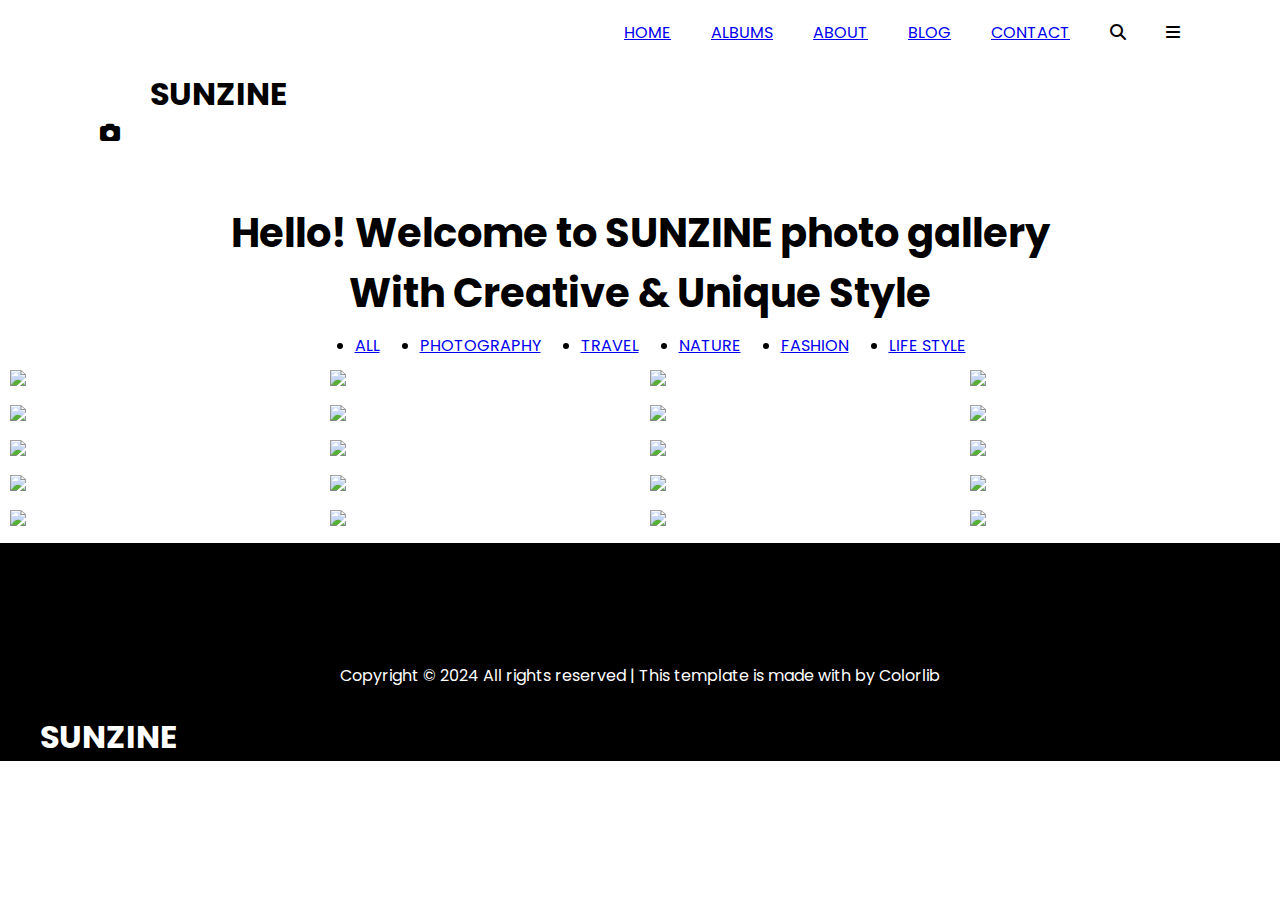
==== index.html @ 4c798621 "Add files via upload" ====
<!DOCTYPE html>
<html lang="en">
<head>
    <meta charset="UTF-8">
    <meta name="viewport" content="width=device-width, initial-scale=1.0">
    <link rel="stylesheet" href="./style.css">
    <link rel="stylesheet" href="https://cdnjs.cloudflare.com/ajax/libs/font-awesome/6.6.0/css/all.min.css">
    <title>Colorlib</title>
</head>

<body>
    <div class="container">
       <h1 class="sun">SUNZINE</h1></div>
        <li class="yousun"><i class="fa-solid fa-camera"></i></li>
        <div class="navbar">
            <ul>
                <li><a href="#">HOME</a></li>
                <li><a href="#">ALBUMS</a></li>
                <li><a href="#">ABOUT</a></li>
                <li><a href="#">BLOG</a></li>
                <li><a href="#">CONTACT</a></li>
                <li><i class="fa-solid fa-magnifying-glass"></i></li>
                <li><i class="fa-solid fa-bars"></i></li>
                <span></span>
            </ul>
        </div>
        <div class="h1">
            <h1>Hello! Welcome to SUNZINE photo gallery</br> With Creative & Unique Style</h1>
        </div>
        
        <div class="nav-bar">
            <ul>
                <li><a href="#">ALL</a></li>
                <li><a href="#">PHOTOGRAPHY</a></li>
                <li><a href="#">TRAVEL</a></li>
                <li><a href="#">NATURE</a></li>
                <li><a href="#">FASHION</a></li>
                <li><a href="#">LIFE STYLE</a></li>
            </ul>
        </div>
        <div class="row">
            <div class="column">
                <img src="./screen Shot/pic-1.png">
            </div>
            <div class="column">
                <img src="./screen Shot/pic-2.png">
            </div>
            <div class="column">
                <img src="./screen Shot/pic-3.png">
            </div>
            <div class="column">
                <img src="./screen Shot/pic-4.png">
            </div>
        </div> 
        <div class="row">
            <div class="column">
                <img src="./screen Shot/pic-5.png">
            </div>
            <div class="column">
                <img src="./screen Shot/pic-6.png">
            </div>
            <div class="column">
                <img src="./screen Shot/pic-7.png">
            </div>
            <div class="column">
                <img src="./screen Shot/pic-8.png">
            </div>
        </div> 
        <div class="row">
            <div class="column">
                <img src="./screen Shot/pic-9.png">
            </div>
            <div class="column">
                <img src="./screen Shot/pic-10.png">
            </div>
            <div class="column">
                <img src="./screen Shot/pic-11.png">
            </div>
            <div class="column">
                <img src="./screen Shot/pic-12.png">
            </div>
        </div> 
        <div class="row">
            <div class="column">
                <img src="./screen Shot/pic-13.png">
            </div>
            <div class="column">
                <img src="./screen Shot/pic-14.png">
            </div>
            <div class="column">
                <img src="./screen Shot/pic-15.png">
            </div>
            <div class="column">
                <img src="./screen Shot/pic-16.png">
            </div>
        </div> 
        <div class="row">
            <div class="column">
                <img src="./screen Shot/pic-17.png">
            </div>
            <div class="column">
                <img src="./screen Shot/pic-18.png">
            </div>
            <div class="column">
                <img src="./screen Shot/pic-19.png">
            </div>
            <div class="column">
                <img src="./screen Shot/pic-20.png">
            </div>
        </div> 
        <div class="footer">
            <p> Copyright © 2024 All rights reserved | This template is made with  by Colorlib</p>
            <li><i class="fa-solid fa-camera"></i></li>
            <h1>SUNZINE</h1>
        </div>
    </div>
</body>
</html>
---- style.css ----
@import url('https://fonts.googleapis.com/css2?family=Poppins:ital,wght@0,100;0,200;0,300;0,400;0,500;0,600;0,700;0,800;0,900;1,100;1,200;1,300;1,400;1,500;1,600;1,700;1,800;1,900&display=swap');
*{
    margin: 0;
    padding: 0;
    box-sizing: border-box;
    font-family: "Poppins", sans-serif;
}

.my-h1{
    color: black;
    display: flex;
    flex-direction: column;
    justify-content: flex-start;
    font-size: 20px;
}



.navbar{
    display: flex;
    justify-content: end;
    padding-bottom: 38px;
    padding-top: 20px;
    position: fixed;
    padding-right: 100px;
    background-color: white;
    top: 0%;
    width: 100%;
    text-decoration: none;
}

.navbar ul{
    display: flex;
    list-style: none;
    text-decoration: none;
}

.navbar ul li{
    margin-left: 40px;
    font-size: 16px;
    text-decoration: none;
    list-style: none;
} 

.h1{
    font-size: 20px;
    text-align: center;
    padding-top: 55px;
}

.sun{
    padding-left: 150px;
    padding-top: 70px;
    top: 0%;
}

.yousun{
    padding-left: 100px;
    font-size: 20px;
    list-style: none;
}

.nav-bar{
    display: flex;
    justify-content: center;
    padding-top: 10px;
    background-color: white;
    top: 64%;
    width: 100%;
    padding-bottom: 10px;
    text-decoration: none;
    transition: 0.7s;
}

.nav-bar ul{
    display: flex;
}

.nav-bar ul li{
   justify-content: center;
   margin-left: 40px;
    font-size: 16px;
} 

.column{
    width: 300px;
    padding-left: 10px;
    overflow: hidden;
    width: 100%;

}

.row{
    display: flex;
    flex-direction: row;
    margin-bottom: 10px;
    width: 100%;
}


.footer p{
    text-align: center;
    color: white;
    padding-top: 120px;
}

.footer{
    background-color: black;
    height: 4%;
}

.footer h1{
    color: white;
    text-align: left;
    text-decoration: none;
    padding-left: 40px;
    
}


@media only screen and (max-width: 600px) {
    .navbar ul{display: none;}
    .navbar{display: flex;
        justify-content: space-around;
    }
    .navbar ul{
        display: flex;
        flex-direction: column;
        width: 100%;
        padding-bottom: 40px;
        position: absolute;
        background-color: white;
        opacity: 0;
        transition: 0.0s;
        
    }
    .navbar ul li{
        padding: 30px;
    }
    .column{
        overflow: scroll;
        display: flex;
        flex-direction: row;
        width: 100%;
    }
    .row{
        overflow: scroll;
        display: flex;
        flex-direction: column;
        width: 100%;
    }
    .sun{
        font-size: 30px;
    }
    

}
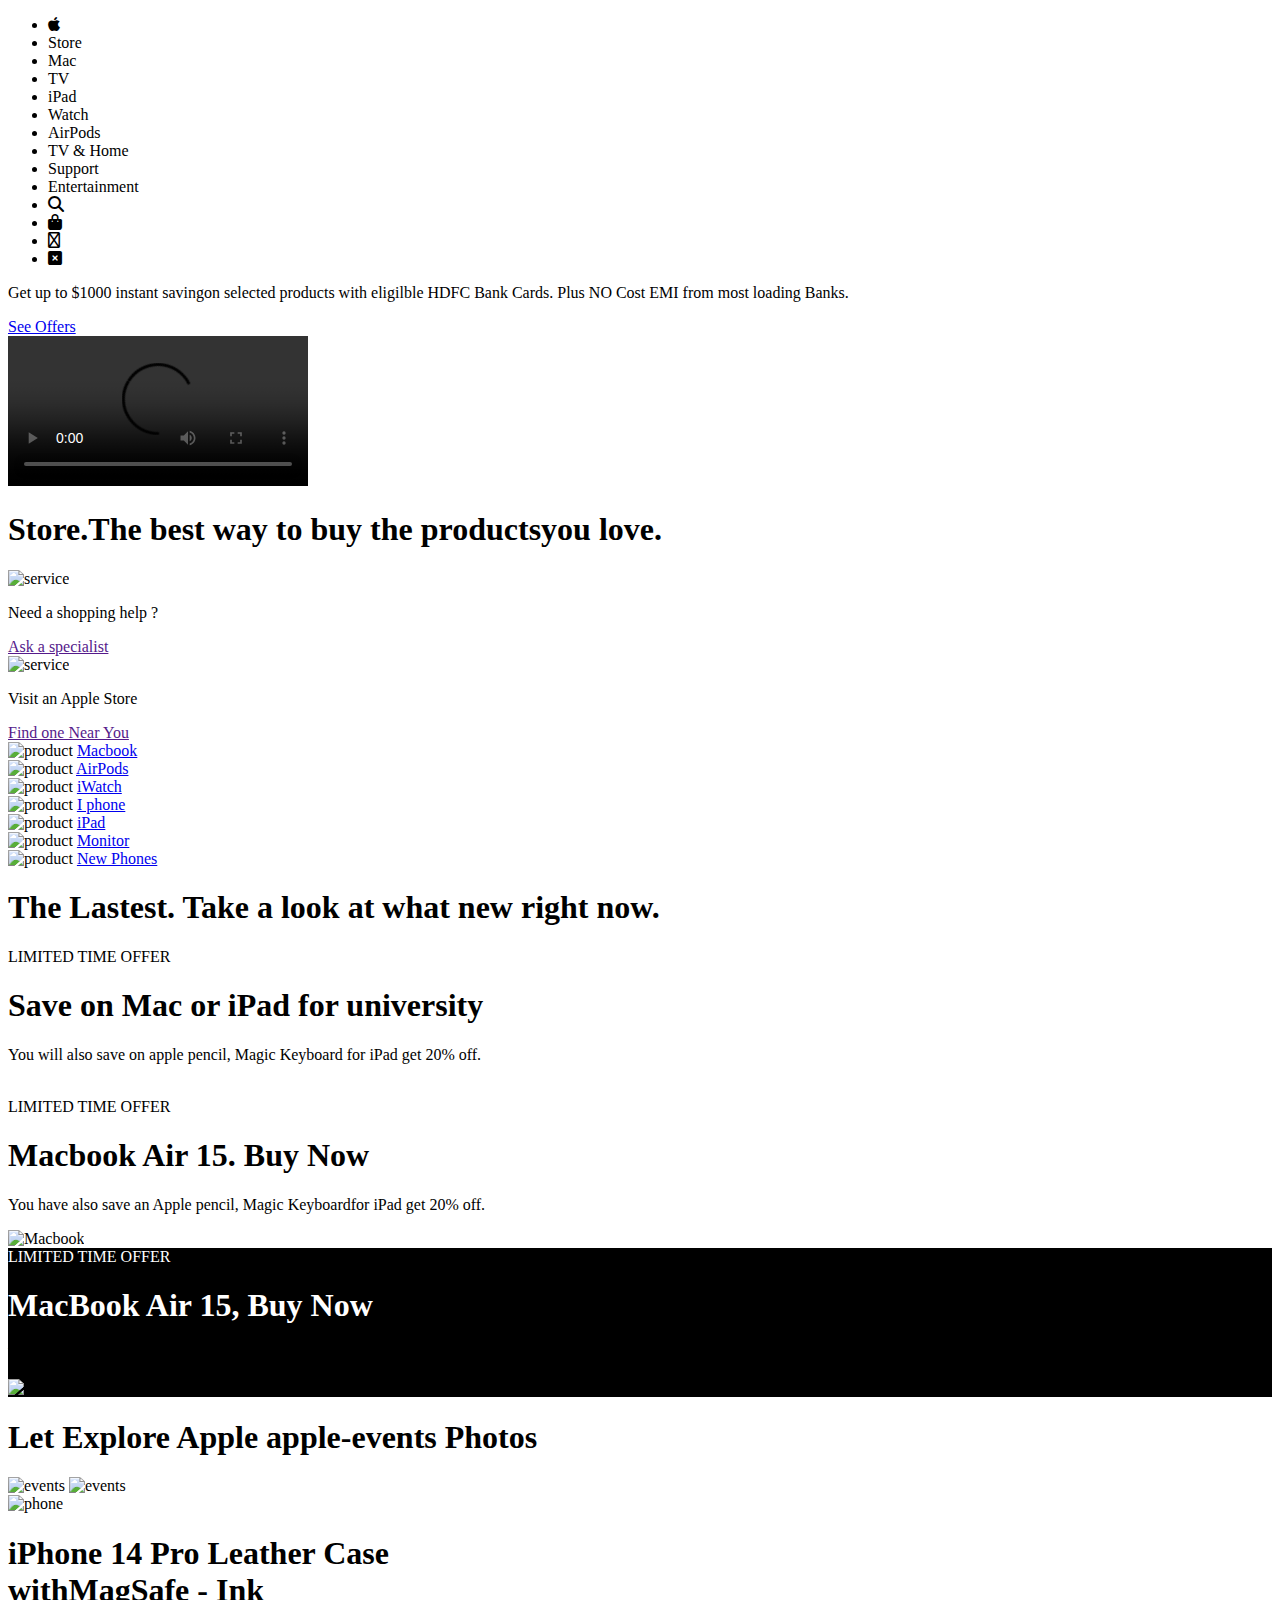
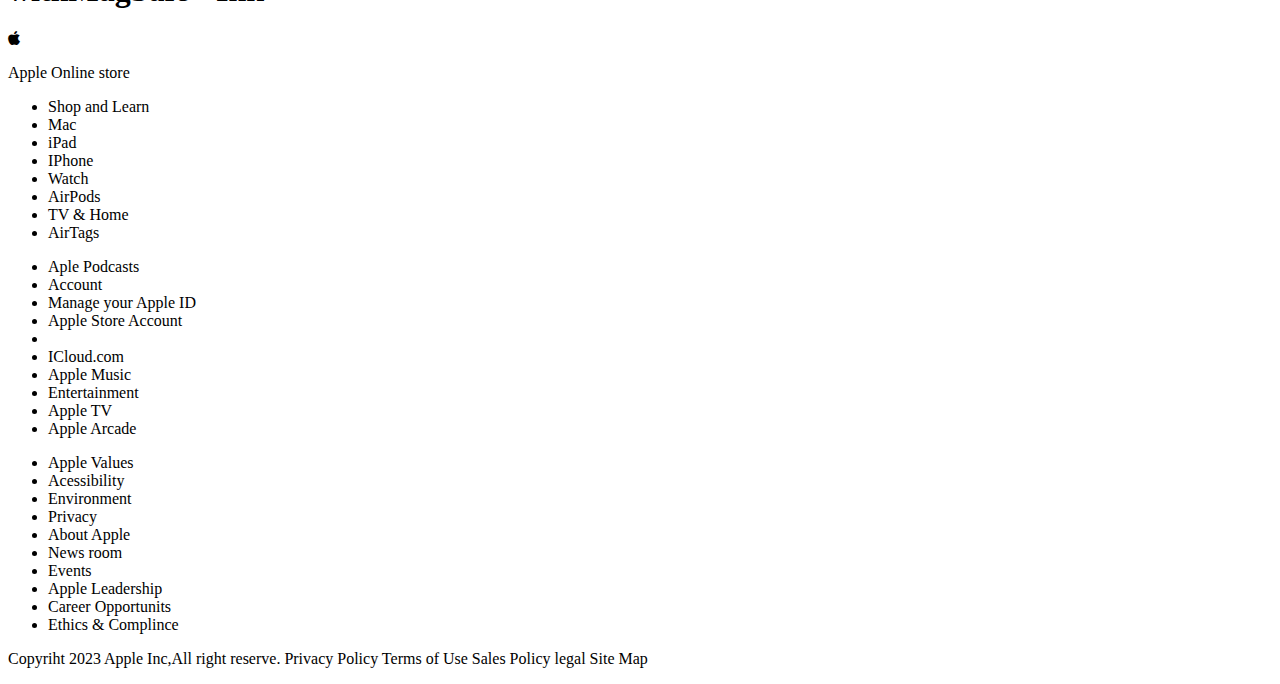
==== commit 1534189c: "Add files via upload" ====
--- a/index.html
+++ b/index.html
@@ -3,116 +3,171 @@
 <head>
     <meta charset="UTF-8">
     <meta name="viewport" content="width=device-width, initial-scale=1.0">
-    <link rel="stylesheet" href="./style.css">
-    <link rel="stylesheet" href="https://cdnjs.cloudflare.com/ajax/libs/font-awesome/6.6.0/css/all.min.css">
-    <title>Colorlib</title>
+    <link rel="stylesheet"href="https://cdnjs.cloudflare.com/ajax/libs/font-awesome/6.6.0/css/all.min.css">
+    <link rel="stylesheet" href="./apple-style.css">
+    <title>Apple Clone</title>
 </head>
-
 <body>
     <div class="container">
-       <h1 class="sun">SUNZINE</h1></div>
-        <li class="yousun"><i class="fa-solid fa-camera"></i></li>
         <div class="navbar">
-            <ul>
-                <li><a href="#">HOME</a></li>
-                <li><a href="#">ALBUMS</a></li>
-                <li><a href="#">ABOUT</a></li>
-                <li><a href="#">BLOG</a></li>
-                <li><a href="#">CONTACT</a></li>
+            <ul id="nav-list">
+                <li><i class="fa-brands fa-apple"></i></li>
+                <li> Store </li>
+                <li> Mac </li>
+                <li> TV </li>
+                <li> iPad </li>
+                <li> Watch </li>
+                <li> AirPods </li>
+                <Li> TV & Home </Li>
+                <li> Support </li>                
+                <li> Entertainment </li>
                 <li><i class="fa-solid fa-magnifying-glass"></i></li>
-                <li><i class="fa-solid fa-bars"></i></li>
-                <span></span>
+                <li><i class="fa-solid fa-bag-shopping"></i></li>
+                <li class="menu"><i class="fa-sharp fa-regular fa-bars"></i></li>
+                <li class="cross"><i class="fa-solid fa-square-xmark"></i></li>
             </ul>
+
         </div>
-        <div class="h1">
-            <h1>Hello! Welcome to SUNZINE photo gallery</br> With Creative & Unique Style</h1>
+        <div class="offers">
+            <p>Get up to $1000 instant savingon selected products
+with eligilble HDFC Bank Cards. Plus NO Cost EMI from most loading
+Banks.</p>
+            <a href="#"> See Offers </a>
         </div>
-        
-        <div class="nav-bar">
-            <ul>
-                <li><a href="#">ALL</a></li>
-                <li><a href="#">PHOTOGRAPHY</a></li>
-                <li><a href="#">TRAVEL</a></li>
-                <li><a href="#">NATURE</a></li>
-                <li><a href="#">FASHION</a></li>
-                <li><a href="#">LIFE STYLE</a></li>
-            </ul>
+        <div class="back-vedio">
+            <video controls autoplay play-inline loop>
+                <source src="c:\Users\Administrator\OneDrive\Videos\y2mate.com - iPhone Xr Official Trailer_1080p(1) (1).mp4"
+  type="vedio/mp4">
+            </video>
         </div>
-        <div class="row">
-            <div class="column">
-                <img src="./screen Shot/pic-1.png">
+        <div class="section">
+            <div class="tittles">
+                <h1> Store.The best way to buy the productsyou love. </h1>
             </div>
-            <div class="column">
-                <img src="./screen Shot/pic-2.png">
+            <div class="service">
+                <img src="../Pictures/pexels-italo-melo-2379004.jpg" alt="service">
+                <p>Need a shopping help ?</p>
+                <a href="">Ask a specialist</a> <br>
+                <img src="../Pictures/png-apple-logo-9711.png" alt="service">
+                <p> Visit an Apple Store</p>
+                <a href="">Find one Near You</a>
             </div>
-            <div class="column">
-                <img src="./screen Shot/pic-3.png">
+            <div class="products">
+                <div class="product">
+                    <img src="c:\Users\Administrator\OneDrive\Pictures\5ec26e0b6c295800046c81db (1).png" alt="product">
+                    <a href="#">Macbook</a>
+                </div>
+                <div class="product">
+                    <img src="../Pictures/airpods-32430.png" alt="product">
+                    <a href="#">AirPods</a>
+                </div>
+                <div class="product">
+                    <img src="../Pictures/Apple-Watch-PNG-Transparent.png" alt="product">
+                    <a href="#">iWatch</a>
+                </div>
+                <div class="product">
+                    <img src="../Pictures/61d4a6218b51e20004664d4c.png" alt="product">
+                    <a href="#">I phone</a>
+                </div>
+                <div class="product">
+                    <img src="../Pictures/5ec26e0b6c295800046c81db (1).png" alt="product">
+                    <a href="#">iPad</a>
+                </div>
+                <div class="product">
+                    <img src="../Pictures/kisspng-apple-macbook-pro-intel-apple-imac-retina-4k-21-5-imac-retina-transparent-amp-png-clipart-free-dow-5cb6725ce50a57.7376126715554607009382.png" alt="product">
+                    <a href="#">Monitor</a>
+                </div>
+                <div class="product">
+                    <img src="../Pictures/pngwing.com(1).png" alt="product">
+                    <a href="#">New Phones</a>
+                </div>
             </div>
-            <div class="column">
-                <img src="./screen Shot/pic-4.png">
+        </div>
+        <div class="card-container">
+            <h1> The Lastest. Take a look at what new right now. </h1>
+            <div class="cards">
+                <div class="card">
+                    <span>LIMITED TIME OFFER</span>
+                    <h1>Save on Mac or iPad for university</h1>
+                    <p> You will also save on apple pencil, Magic
+                        Keyboard for iPad get 20% off. </p>
+                        <img src="../Pictures/Apple_new-macbookair-wallpaper-screen_11102020_big.jpg.large - Copy.png" alt="">
+                </div>
+                <div class="card">
+                    <span>LIMITED TIME OFFER</span>
+                    <h1> Macbook Air 15. Buy Now </h1>
+                    <p> You have also save an Apple pencil,
+                         Magic Keyboardfor iPad get 20% off. </p>
+                        <img src="../Pictures/Apple-WWDC23-MacBook-Air-15-in-hero-230605.jpg.news_app_ed.jpg" alt="Macbook">
+                </div>
+                <div style="background-color: black;" class="card">
+                    <span style="color: white;">LIMITED TIME OFFER</span>
+                    <h1 style="color: white;">MacBook Air 15, Buy Now</h1>
+                    <p> You will also save on apple pencil, Magic
+                        Keyboard for iPad get 20% off. </p>
+                        <img style="height: 180px;" src="../Pictures/gsmarena_001.jpg" alt="IPhone">
+                </div>
             </div>
-        </div> 
-        <div class="row">
-            <div class="column">
-                <img src="./screen Shot/pic-5.png">
+        </div>
+        <div class="apple-events">
+            <h1>
+                Let Explore Apple apple-events
+                 Photos</h1>
+                 <div class="envent-pictures">
+                    <img src="../Pictures/APPLE-EVENT-SEP-2023-WALLPAPER-mod1.jpg" alt="events">
+                    <img class="myapple" src="../Pictures/apple-event-wallpaper-iphone.png" alt="events">
+                 </div>
+        </div>
+        <div class="section-3">
+            <img src="../Pictures/14.jpg" alt="phone">
+            <h1>iPhone 14 Pro Leather Case <br> withMagSafe - Ink</h1>
+        </div>
+        <div class="menu-items">
+            <div class="store">
+                <li><i class="fa-brands fa-apple"></i></li>
+                <p> Apple Online store </p>
             </div>
-            <div class="column">
-                <img src="./screen Shot/pic-6.png">
+            <div class="menu-list">
+                <ul>
+                    <li> Shop and Learn </li>
+                    <li> Mac </li>
+                    <li> iPad </li>
+                    <li> IPhone </li>
+                    <li> Watch </li>
+                    <li> AirPods </li>
+                    <li> TV & Home</li>
+                    <li>AirTags</li>
+                </ul>
+                <ul>
+                    <li>Aple Podcasts</li>
+                    <li>Account</li>
+                    <li>Manage your Apple ID</li>
+                    <li>Apple Store Account</li>
+                    <li></li>
+                    <li>ICloud.com</li>
+                    <li>Apple Music</li>
+                    <li>Entertainment</li>
+                    <li>Apple TV</li>
+                    <li>Apple Arcade</li>
+                </ul>
+                <ul>
+                    <li>Apple Values</li>
+                    <li>Acessibility</li>
+                    <li> Environment</li>
+                    <li>Privacy</li>
+                    <li>About Apple</li>
+                    <li>News room</li>
+                    <li>Events</li>
+                    <li>Apple Leadership</li>
+                    <li>Career Opportunits</li>
+                    <li>Ethics & Complince</li>   
+                </ul>
             </div>
-            <div class="column">
-                <img src="./screen Shot/pic-7.png">
+            <div class="footer">
+                <p> Copyriht 2023 Apple Inc,All right reserve. Privacy Policy
+                    Terms of Use Sales Policy legal Site Map</p>
             </div>
-            <div class="column">
-                <img src="./screen Shot/pic-8.png">
-            </div>
-        </div> 
-        <div class="row">
-            <div class="column">
-                <img src="./screen Shot/pic-9.png">
-            </div>
-            <div class="column">
-                <img src="./screen Shot/pic-10.png">
-            </div>
-            <div class="column">
-                <img src="./screen Shot/pic-11.png">
-            </div>
-            <div class="column">
-                <img src="./screen Shot/pic-12.png">
-            </div>
-        </div> 
-        <div class="row">
-            <div class="column">
-                <img src="./screen Shot/pic-13.png">
-            </div>
-            <div class="column">
-                <img src="./screen Shot/pic-14.png">
-            </div>
-            <div class="column">
-                <img src="./screen Shot/pic-15.png">
-            </div>
-            <div class="column">
-                <img src="./screen Shot/pic-16.png">
-            </div>
-        </div> 
-        <div class="row">
-            <div class="column">
-                <img src="./screen Shot/pic-17.png">
-            </div>
-            <div class="column">
-                <img src="./screen Shot/pic-18.png">
-            </div>
-            <div class="column">
-                <img src="./screen Shot/pic-19.png">
-            </div>
-            <div class="column">
-                <img src="./screen Shot/pic-20.png">
-            </div>
-        </div> 
-        <div class="footer">
-            <p> Copyright © 2024 All rights reserved | This template is made with  by Colorlib</p>
-            <li><i class="fa-solid fa-camera"></i></li>
-            <h1>SUNZINE</h1>
         </div>
-    </div>
+    </div> 
 </body>
-</html>
+</html>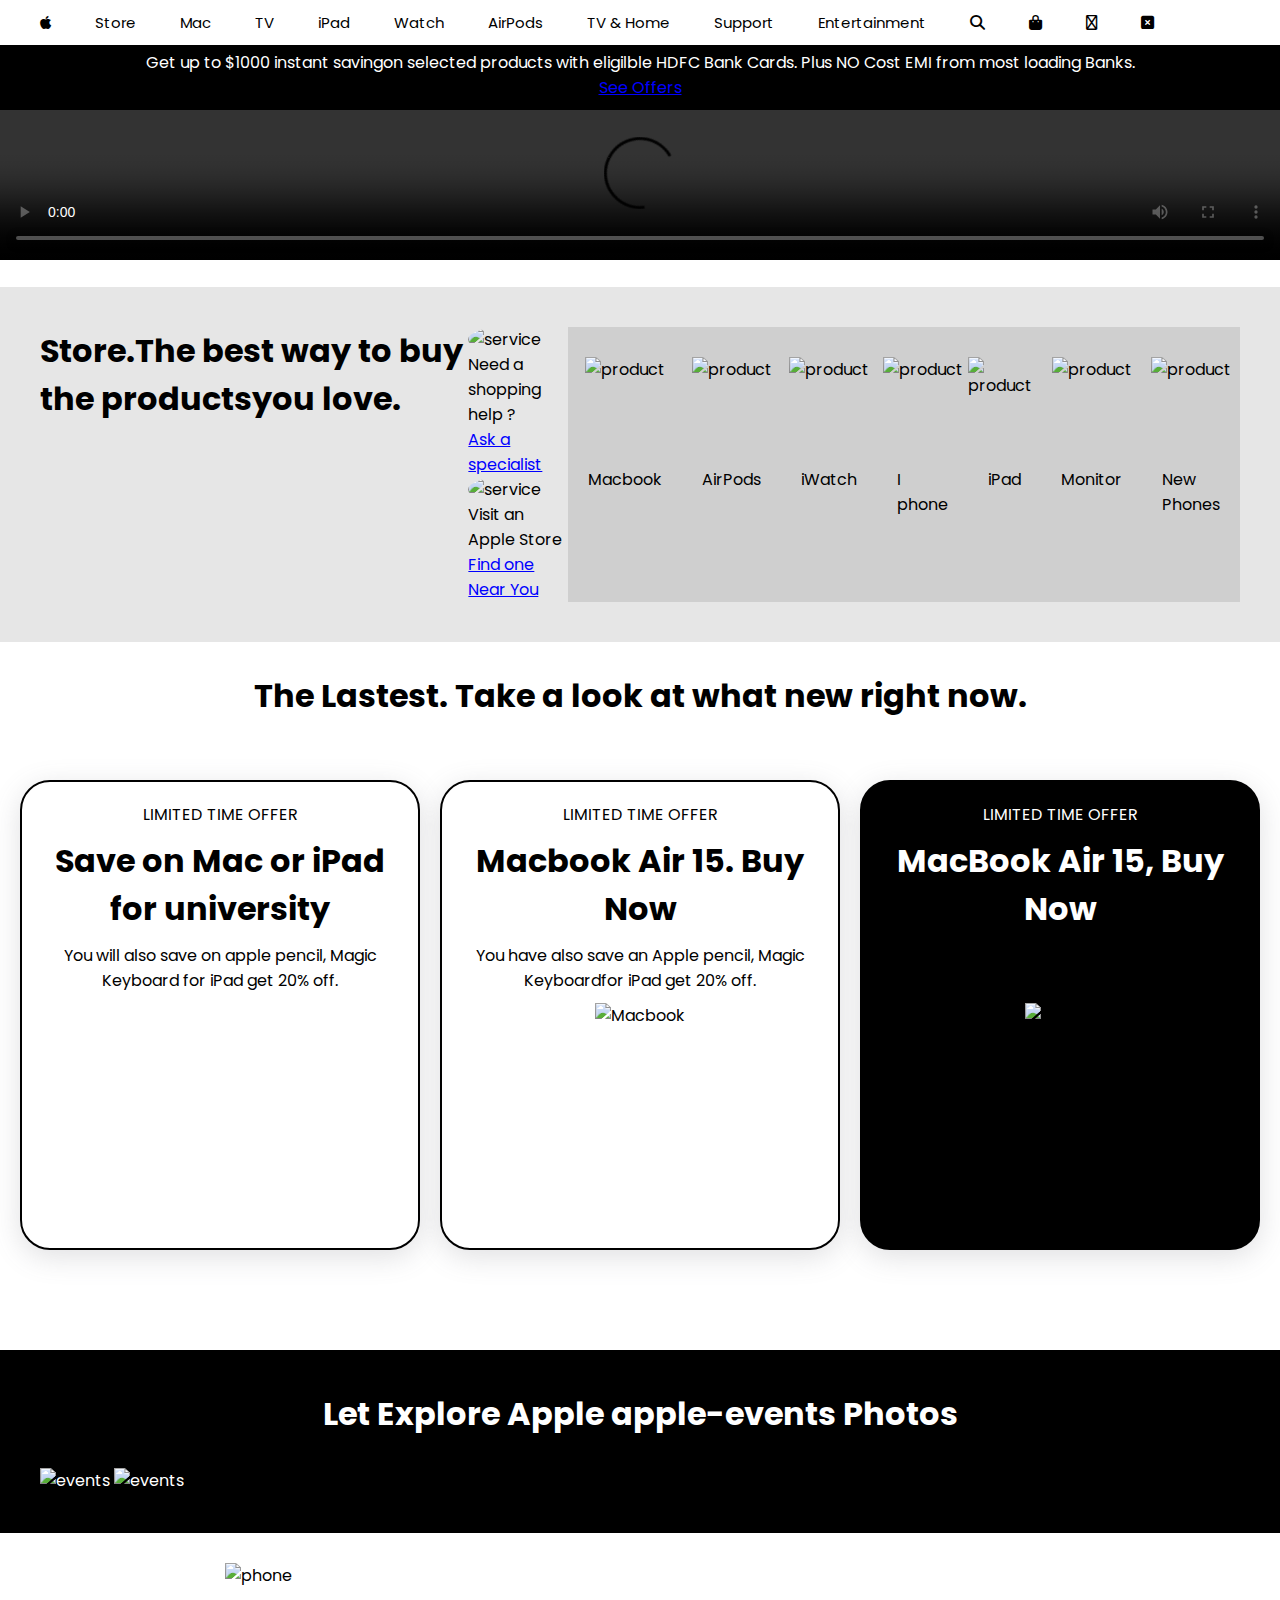
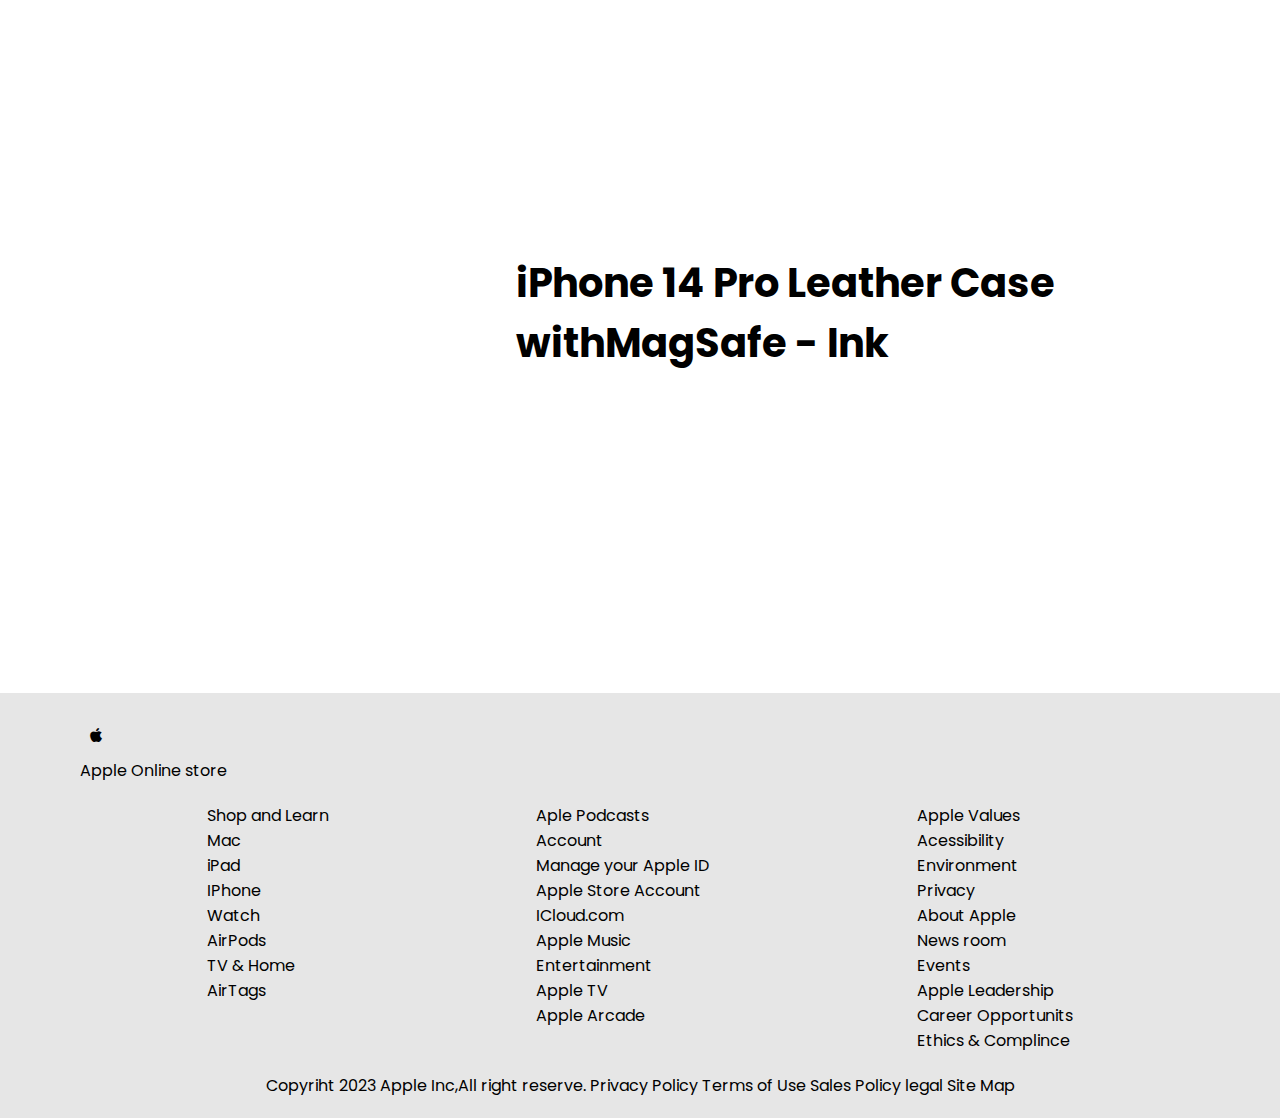
==== commit 67abace5: "Add files via upload" ====
--- a/index.html
+++ b/index.html
@@ -4,7 +4,7 @@
     <meta charset="UTF-8">
     <meta name="viewport" content="width=device-width, initial-scale=1.0">
     <link rel="stylesheet"href="https://cdnjs.cloudflare.com/ajax/libs/font-awesome/6.6.0/css/all.min.css">
-    <link rel="stylesheet" href="./apple-style.css">
+    <link rel="stylesheet" href="./style.css">
     <title>Apple Clone</title>
 </head>
 <body>
--- a/style.css
+++ b/style.css
@@ -0,0 +1,321 @@
+@import url('https://fonts.googleapis.com/css2?family=Poppins:ital,wght@0,100;0,200;0,300;0,400;0,500;0,600;0,700;0,800;0,900;1,100;1,200;1,300;1,400;1,500;1,600;1,700;1,800;1,900&display=swap');
+ *{
+    margin: 0;
+    padding: 0;
+    box-sizing: border-box;
+    font-family: "Poppins", sans-serif;
+}
+
+.container{
+    overflow: hidden;
+}
+
+.navbar{
+    display: flex;
+    justify-content: center;
+    padding-top: 10px;
+    display: inline; 
+    position: fixed;
+    background-color: white;
+    top: 0%;
+    width: 100%;
+    padding-bottom: 10px;
+}
+
+
+.navbar ul li{
+    margin-left: 40px;
+    font-size: 15px;
+    font-size: 15px;
+    display: inline;
+} 
+
+.offers{
+    text-align: center;
+    padding-top: 30px;
+    background-color: black;
+    color: white;
+    margin-top: 20px;
+    padding-bottom: 10px;
+}
+
+.offers a{
+    color: blue;
+}
+
+.back-vedio video{
+    width: 100%;
+}
+
+.service img{
+    height: 30px;
+    border-radius: 50%;
+    width: 30px;
+}
+
+.service a{
+    color: blue;
+}
+
+.section{
+    display: flex;
+    justify-content: space-evenly;
+    padding: 40px;
+    background-color: rgba(0, 0, 0, 0.099);
+    overflow: hidden;
+    margin-top: 20px;
+}
+
+.titles h1{
+    font-size: 40px;
+}
+
+.products{
+    display: flex;
+    justify-content: space-evenly;
+    padding-top: 30px;
+    background-color: rgba(0, 0, 0, 0.099);
+}
+
+.product img{
+    height: 90px;
+}
+.product a{
+    text-decoration: none;
+    color: black;
+    margin: 20px;
+}
+
+.product{
+    display: flex;
+    flex-direction: column;
+    align-items: center;
+    padding-bottom: 30px;
+}
+
+.card img{
+    height: 220px;
+    
+}
+
+.card-container{
+    margin-top: 30px;
+    text-align: center;
+}
+
+.card{
+    height: 470px;
+    border: 2px solid black;
+    width: 400px;
+    text-align: center;
+    padding: 20px;
+    box-shadow: rgba(100, 100, 111, 0.2) 0px 7px 29px 0px;
+    border-radius: 30px;
+    margin-top: 25px;
+    transition: 0.7s;
+}
+
+.card h1{
+    margin-bottom: 10px;
+    margin-top: 10px;
+}
+
+.card p {
+    margin-bottom: 10px;
+}
+
+.cards{
+    margin-top: 35px;
+    display: flex;
+    justify-content: space-evenly;
+}
+
+.card:hover{
+    transform: scale(1.1);
+    cursor: pointer;
+}
+
+.event-pictures img{
+    width: 100%;
+}
+
+.event-pictures{
+    display: flex;
+    justify-content: space-evenly;
+}
+
+.apple-events{
+    background-color: black;
+    color: white;
+    margin-top: 100px;
+    padding: 40px;
+    height: 100%;
+    width: 100%;
+}
+
+.apple-events h1{
+    text-align: center;
+    margin-bottom: 30px;
+}
+
+.section-3 img{
+    height: 700px;
+}
+
+.section-3{
+    display: flex;
+    justify-content: space-evenly;
+    align-items: center;
+    margin-top: 30px;
+}
+
+.section-3 h1{
+    font-size: 40px;
+}
+
+.store li{
+    list-style: none;
+    padding: 10px;
+}
+
+.menu-list{
+    display: flex;
+    justify-content: space-evenly;
+}
+
+.menu-list ul{
+    list-style: none;
+}
+
+.store{
+    margin-left: 5rem;
+    padding-top: 20px;
+    padding-bottom: 20px;
+}
+
+.menu-items{
+    margin-top: 30px;
+    background-color: rgba(0, 0, 0, 0.099);
+}
+
+.footer p{
+    text-align: center;
+}
+
+.footer{
+    padding: 20px;
+}
+.menu{
+    display: none;
+}
+.cross{
+    display: none;
+}
+
+@media only screen and (max-width: 600px)  {
+    .navbar ul{display: none;}
+    .navbar{display: flex;
+        justify-content: space-around;
+    }
+    .navbar ul{
+        display: flex;
+        flex-direction: column;
+        width: 100%;
+        padding-bottom: 40px;
+        position: absolute;
+        background-color: white;
+        opacity: 0;
+        transition: 0.0s;
+        
+    }
+    .navbar ul li{
+        padding: 30px;
+    }
+
+    .menu{
+        display: block;
+        position: absolute;
+        right: 4%;
+        top: 25%;
+        height: 25px;
+    }
+    .cross{
+        display: block;
+        position: absolute;
+        right: 4%;
+        top: 25%;
+        height: 25px;
+    }
+
+    .offers p{
+        font-size: 12px;
+        margin-top: 20px;
+        margin-bottom: 20px;
+    }
+
+    .offers a{
+        font-size: 13px;
+    }
+
+    .section{
+        display: flex;
+        flex-direction: column;
+        padding: 30px;
+    }
+
+    .titles h1{
+        font-size: 30px;
+    }
+
+    .cards{
+        display: flex;
+        flex-direction: column;
+        align-items: center;
+    }
+
+    .apple-events{
+        display: flex;
+        flex-direction: column;
+    }
+
+    .event-pictures{
+        display: flex;
+        flex-direction: column;
+        align-items: center;
+    }
+
+    .event-pictures img{
+        height: 350px;
+        width: 200px;
+    }
+
+    .section-3{
+        display: flex;
+        flex-direction: column;
+        align-items: center;
+    }
+
+    .section-3 img{
+        height: 400px;
+    }
+
+    .section-3 h1{
+        font-size: 30px;
+        margin: 20px;
+    }
+
+    .menu-list ul{
+        font-size: 12px;
+        padding: 10px;
+    }
+
+    .products{
+        display: flex;
+        flex-direction: column;
+        align-items: center;
+    }
+
+    .event-pictures{
+        width: 50%;
+    }
+}